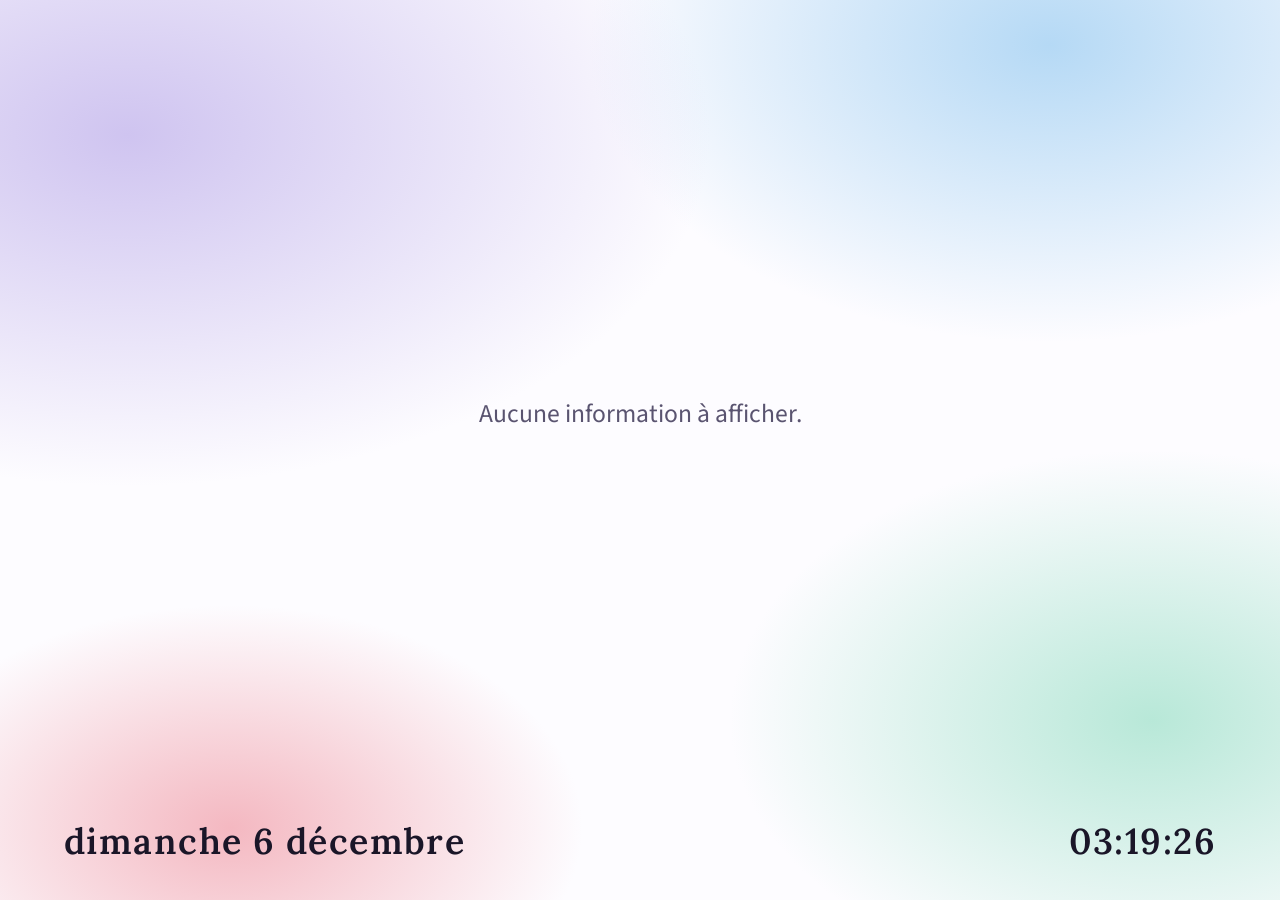
==== frontend/index.html @ 26ca7f98 "affichage menus" ====
<!DOCTYPE html>
<html lang="fr">
<head>
  <meta charset="UTF-8" />
  <meta name="viewport" content="width=device-width, initial-scale=1.0" />
  <title>Affichage Lycée</title>
  <link href="https://fonts.googleapis.com/css2?family=Lora:wght@600;700&family=Source+Sans+3:wght@300;400;600&display=swap" rel="stylesheet" />
  <style>
    :root {
      --rose:  #f4b8c1;
      --mint:  #b8e8d8;
      --lav:   #cfc4f0;
      --sky:   #b5d9f5;
      --white: #fdfcff;
      --ink:   #1a1628;
      --muted: #5a5470;
    }

    *, *::before, *::after { box-sizing: border-box; margin: 0; padding: 0; }

    html, body {
      width: 100%; height: 100%;
      overflow: hidden;
      background: var(--white);
      font-family: 'Source Sans 3', sans-serif;
    }

    /* ── Fond dégradé pastel ── */
    .bg {
      position: fixed; inset: 0; z-index: 0;
      background:
        radial-gradient(ellipse 70% 60% at 10% 15%,  var(--lav)  0%, transparent 65%),
        radial-gradient(ellipse 55% 50% at 90% 80%,  var(--mint) 0%, transparent 60%),
        radial-gradient(ellipse 60% 55% at 82% 5%,   var(--sky)  0%, transparent 60%),
        radial-gradient(ellipse 50% 45% at 18% 92%,  var(--rose) 0%, transparent 55%),
        var(--white);
      animation: breathe 14s ease-in-out infinite alternate;
    }

    @keyframes breathe {
      from { filter: hue-rotate(0deg)  brightness(1); }
      to   { filter: hue-rotate(10deg) brightness(1.03); }
    }

    /* ── Layout ── */
    .layout {
      position: relative; z-index: 1;
      display: flex;
      flex-direction: column;
      height: 100vh;
      padding: 4vh 5vw;
      gap: 3vh;
    }

    .main {
      flex: 1;
      display: grid;
      grid-template-columns: 1fr 1fr;
      gap: 4vw;
      align-items: center;
      transition: opacity .6s ease;
      min-height: 0; /* empêche le débordement dans le flex parent */
    }

    /* Fondu lors du changement */
    .main.fading {
      opacity: 0;
    }

    .content {
      display: flex;
      flex-direction: column;
      justify-content: center;
      gap: 3vh;
      padding: 2vh 0;
    }

    h1 {
      font-family: 'Lora', serif;
      font-weight: 700;
      line-height: 1.1;
      color: var(--ink);
    }

    .body-text {
      font-weight: 400;
      line-height: 1.6;
      color: var(--muted);
    }

    .visual {
      height: 70vh;
      display: flex;
      align-items: center;
    }

    .card-img {
      width: 100%;
      height: 100%;
      border-radius: 2rem;
      overflow: hidden;
      box-shadow:
        0 4px 20px rgba(26,22,40,.08),
        0 20px 60px rgba(26,22,40,.12);
    }

    .card-img img {
      width: 100%; height: 100%;
      object-fit: cover;
      display: block;
    }

    /* ── Mode sans image ── */
    .main.no-image {
      grid-template-columns: 1fr;
    }

    .main.no-image .content {
      max-width: 80vw;
      margin: 0 auto;
      text-align: center;
    }

    /* ── Slide absences ── */
    .main.absences {
      grid-template-columns: 1fr;
      align-items: stretch;
    }

    .absences-wrap {
      display: flex;
      flex-direction: column;
      gap: 1.2vh;
      width: 100%;
    }

    .absences-title {
      font-family: 'Lora', serif;
      font-weight: 700;
      font-size: clamp(1.4rem, 2.6vw, 3.2rem);
      color: var(--ink);
      text-align: center;
      letter-spacing: .03em;
      margin-bottom: 1.2vh;
      display: flex;
      align-items: center;
      justify-content: center;
      gap: 0.5em;
    }

    .absences-title svg { flex-shrink: 0; }

    .absence-row {
      display: grid;
      grid-template-columns: 1.6fr 1.2fr 1.4fr;
      gap: 2vw;
      align-items: center;
      background: rgba(255,255,255,0.78);
      backdrop-filter: blur(14px);
      border-radius: 1.2rem;
      padding: 1vh 2.5vw;
      box-shadow:
        0 2px 8px  rgba(26,22,40,.06),
        0 8px 32px rgba(26,22,40,.12);
      border-left: .7vw solid var(--lav);
    }

    .absence-prof {
      font-family: 'Lora', serif;
      font-weight: 700;
      font-size: clamp(1.4rem, 3.2vw, 4rem);
      color: var(--ink);
      white-space: nowrap;
      overflow: hidden;
      text-overflow: ellipsis;
    }

    .absence-matiere {
      font-size: clamp(1.2rem, 2.7vw, 3.4rem);
      color: var(--muted);
      font-weight: 600;
      text-align: left;
      white-space: nowrap;
      overflow: hidden;
      text-overflow: ellipsis;
    }

    .absence-dates {
      display: flex;
      flex-direction: row;
      gap: .8vw;
      justify-content: flex-end;
      align-items: flex-end;
    }

    .absence-date-item {
      display: flex;
      flex-direction: column;
      align-items: center;
    }

    .absence-date-badge {
      font-size: clamp(1.1rem, 2.3vw, 3rem);
      font-weight: 600;
      color: var(--ink);
      background: rgba(207,196,240,0.35);
      border-radius: .5rem;
      padding: .15em .6em;
      line-height: 1.3;
      white-space: nowrap;
    }

    .absence-date-label {
      font-size: clamp(.6rem, .9vw, 1.1rem);
      font-weight: 400;
      color: var(--muted);
      text-transform: uppercase;
      letter-spacing: .08em;
      margin-bottom: .15em;
    }

    /* ── Slide menu ── */
    .main.menu {
      grid-template-columns: 1fr;
      align-items: stretch;
    }

    .menu-wrap {
      display: flex;
      flex-direction: column;
      gap: 1.2vh;
      width: 100%;
    }

    .menu-title {
      font-family: 'Lora', serif;
      font-weight: 700;
      font-size: clamp(1.4rem, 2.6vw, 3.2rem);
      color: var(--ink);
      text-align: center;
      letter-spacing: .03em;
      margin-bottom: 1.2vh;
      display: flex;
      align-items: center;
      justify-content: center;
      gap: 0.5em;
    }

    .menu-title svg { flex-shrink: 0; }

    .menu-date {
      font-size: clamp(.9rem, 1.4vw, 1.8rem);
      color: var(--muted);
      font-weight: 400;
      text-align: center;
      margin-top: -.8vh;
      margin-bottom: .4vh;
      text-transform: capitalize;
    }

    .menu-row {
      display: grid;
      grid-template-columns: 12vw 1fr auto;
      gap: 2vw;
      align-items: center;
      background: rgba(255,255,255,0.78);
      backdrop-filter: blur(14px);
      border-radius: 1.2rem;
      padding: 1vh 2.5vw;
      box-shadow:
        0 2px 8px  rgba(26,22,40,.06),
        0 8px 32px rgba(26,22,40,.12);
    }

    .menu-row:nth-child(1) { border-left: .7vw solid var(--mint); }
    .menu-row:nth-child(2) { border-left: .7vw solid var(--rose); }
    .menu-row:nth-child(3) { border-left: .7vw solid var(--lav); }
    .menu-row:nth-child(4) { border-left: .7vw solid var(--sky); }

    .menu-categorie {
      font-size: clamp(.8rem, 1.2vw, 1.5rem);
      color: var(--muted);
      font-weight: 600;
      text-transform: uppercase;
      letter-spacing: .08em;
    }

    .menu-plat {
      font-family: 'Lora', serif;
      font-weight: 700;
      font-size: clamp(1.6rem, 3.6vw, 5rem);
      color: var(--ink);
      white-space: nowrap;
      overflow: hidden;
      text-overflow: ellipsis;
    }

    .menu-badges {
      display: flex;
      gap: .6vw;
      align-items: center;
      justify-content: flex-end;
    }

    .menu-badge img {
      width: clamp(1.4rem, 2.8vw, 3.6rem);
      height: clamp(1.4rem, 2.8vw, 3.6rem);
      object-fit: contain;
    }

    /* ── Footer ── */
    footer {
      display: flex;
      align-items: center;
      justify-content: space-between;
      flex-shrink: 0; /* ne se compresse jamais */
    }

    .date-bottom, .clock {
      font-family: 'Lora', serif;
      font-size: clamp(1.2rem, 2.8vw, 2.6rem);
      font-weight: 600;
      color: var(--ink);
      letter-spacing: .04em;
    }
  </style>
</head>
<body>

  <div class="bg"></div>

  <div class="layout">

    <div class="main version-a" id="main">
      <!-- Contenu injecté par JS -->
    </div>

    <footer>
      <div class="date-bottom" id="date-bottom"></div>
      <div class="clock" id="clock"></div>
    </footer>

  </div>

  <script>
    const DURATION = 8000;
    const ABSENCES_PAR_SLIDE = 4;

    // token de la télé
    const token = window.location.search.slice(7);

    const main = document.getElementById('main');

    let annonces  = [];
    let absences  = [];
    let menus     = [];
    // slides = [...annonces_slides, ...absences_slides, ...menu_slides]
    // chaque élément : { type: 'annonce'|'absence'|'menu', data: ... }
    let slides = [];
    let index  = 0;

    /* ── Helpers date ── */
    function pad(n) { return String(n).padStart(2, '0'); }

    function fmtDate(str) {
      const d = new Date(str);
      return d.toLocaleDateString('fr-FR', { weekday: 'short', day: 'numeric', month: 'short' });
    }

    /* ── Construction du tableau de slides ── */
    function buildSlides() {
      slides = [];
      annonces.forEach(a => slides.push({ type: 'annonce', data: a }));
      for (let i = 0; i < absences.length; i += ABSENCES_PAR_SLIDE) {
        slides.push({ type: 'absence', data: absences.slice(i, i + ABSENCES_PAR_SLIDE) });
      }
      menus.forEach(m => slides.push({ type: 'menu', data: m }));
    }

    /* ── Rendu d'une slide menu ── */
    function renderMenu(m) {
      const categories = [
        { label: 'Entrée',  prefix: 'entree',  color: 'var(--mint)' },
        { label: 'Plat',    prefix: 'plat',    color: 'var(--rose)' },
        { label: 'Laitage', prefix: 'laitage', color: 'var(--lav)'  },
        { label: 'Dessert', prefix: 'dessert', color: 'var(--sky)'  },
      ];

      const dateStr = new Date(m.jour).toLocaleDateString('fr-FR', { weekday: 'long', day: 'numeric', month: 'long' });

      const rows = categories.map(cat => {
        const nom = m[cat.prefix + '_nom'] || '—';
        const badges = [
          { key: 'fait_maison',   img: 'fait_maison.png',   alt: 'Fait maison'   },
          { key: 'bio',           img: 'bio.png',           alt: 'Bio'           },
          { key: 'circuit_court', img: 'circuit_court.png', alt: 'Circuit court' },
          { key: 'sans_viande',   img: 'vegan.png',         alt: 'Sans viande'   },
        ]
        .filter(b => m[cat.prefix + '_' + b.key] == 1)
        .map(b => `<div class="menu-badge"><img src="${b.img}" alt="${b.alt}" title="${b.alt}" /></div>`)
        .join('');

        return `
        <div class="menu-row">
          <div class="menu-categorie">${cat.label}</div>
          <div class="menu-plat">${nom}</div>
          <div class="menu-badges">${badges}</div>
        </div>`;
      }).join('');

      main.innerHTML = `
        <div class="menu-wrap">
          <div class="menu-title">
            <svg width="1em" height="1em" viewBox="0 0 24 24" fill="none" stroke="currentColor" stroke-width="2.2" stroke-linecap="round" stroke-linejoin="round">
              <path d="M3 2v7c0 1.1.9 2 2 2h4a2 2 0 0 0 2-2V2"/><path d="M7 2v20"/><path d="M21 15V2a5 5 0 0 0-5 5v6c0 1.1.9 2 2 2h3zm0 0v7"/>
            </svg>
            Menu du jour
          </div>
          <div class="menu-date">${dateStr}</div>
          ${rows}
        </div>`;
      main.className = 'main menu';
    }

    /* ── Rendu d'une slide annonce ── */
    function renderAnnonce(a, i) {
      const hasImage = a.lien_image && a.lien_image.trim() !== '';
      const textBlock = `
        <section class="content">
          <h1>${a.titre}</h1>
          <p class="body-text">${a.contenu}</p>
        </section>`;
      const imageBlock = `
        <div class="visual">
          <div class="card-img">
            <img src="${a.lien_image}" alt="${a.titre}" />
          </div>
        </div>`;

      if (!hasImage) {
        main.innerHTML = textBlock;
        main.className = 'main no-image';
      } else {
        main.innerHTML = (i % 2 === 0)
          ? textBlock + imageBlock
          : imageBlock + textBlock;
        main.className = 'main';
      }

      const tLen  = a.titre.length;
      const cLen  = a.contenu.length;
      const tRatio = 1 - Math.min(Math.max((tLen - 10) / 70, 0), 1);
      const tSize  = hasImage ? (3 + tRatio * 4).toFixed(2) : (4 + tRatio * 5).toFixed(2);
      const cRatio = 1 - Math.min(Math.max((cLen - 40) / 260, 0), 1);
      const cSize  = hasImage ? (1.4 + cRatio * 1.6).toFixed(2) : (1.8 + cRatio * 2).toFixed(2);
      main.querySelector('h1').style.fontSize         = `clamp(1.6rem, ${tSize}vw, 8rem)`;
      main.querySelector('.body-text').style.fontSize = `clamp(1rem, ${cSize}vw, 3.2rem)`;
    }

    /* ── Rendu d'une slide absences ── */
    function renderAbsences(group) {
      const colors = ['var(--lav)', 'var(--mint)', 'var(--rose)', 'var(--sky)'];
      const rows = group.map((ab, idx) => {
        const color = colors[idx % colors.length];
        return `
        <div class="absence-row" style="border-left-color:${color}">
          <div class="absence-prof">${ab.professeur}</div>
          <div class="absence-matiere">${ab.matiere}</div>
          <div class="absence-dates">
            <div class="absence-date-item">
              <div class="absence-date-label">Début</div>
              <div class="absence-date-badge">${fmtDate(ab.date_debut)}</div>
            </div>
            <div class="absence-date-item">
              <div class="absence-date-label">Fin</div>
              <div class="absence-date-badge">${fmtDate(ab.date_fin)}</div>
            </div>
          </div>
        </div>`;
      }).join('');

      main.innerHTML = `
        <div class="absences-wrap">
          <div class="absences-title">
            <svg width="1em" height="1em" viewBox="0 0 24 24" fill="none" stroke="currentColor" stroke-width="2.2" stroke-linecap="round" stroke-linejoin="round">
              <circle cx="12" cy="8" r="4"/><path d="M4 20c0-4 3.6-7 8-7s8 3 8 7"/>
              <line x1="17" y1="11" x2="23" y2="11"/>
            </svg>
            Absences des professeurs
          </div>
          ${rows}
        </div>`;
      main.className = 'main absences';
    }

    /* ── Rendu générique ── */
    function render(i) {
      const slide = slides[i];
      if (!slide) return;
      if (slide.type === 'annonce') renderAnnonce(slide.data, i);
      else if (slide.type === 'absence') renderAbsences(slide.data);
      else renderMenu(slide.data);
    }

    /* ── Défilement ── */
    function toggle() {
      main.classList.add('fading');
      setTimeout(() => {
        index++;
        if (index >= slides.length) {
          // On recharge tout avant de reboucler
          chargerTout().then(() => {
            index = 0;
            render(index);
            main.classList.remove('fading');
          });
          return;
        }
        render(index);
        main.classList.remove('fading');
      }, 600);
    }

    /* ── Chargements ── */
    function chargerInfos() {
      return fetch('infos.php?token=' + token)
        .then(res => res.json())
        .then(data => { annonces = data; })
        .catch(err => {
          console.error('Erreur chargement annonces', err);
          annonces = [];
        });
    }

    function chargerAbsences() {
      return fetch('absences.php?token=' + token)
        .then(res => res.json())
        .then(data => { absences = data; })
        .catch(err => {
          console.error('Erreur chargement absences', err);
          absences = [];
        });
    }

    function chargerMenus() {
      return fetch('menu.php?token=' + token)
        .then(res => res.json())
        .then(data => { menus = data; })
        .catch(err => {
          console.error('Erreur chargement menus', err);
          menus = [];
        });
    }

    function chargerTout() {
      return Promise.all([chargerInfos(), chargerAbsences(), chargerMenus()])
        .then(() => {
          buildSlides();
          if (slides.length === 0) {
            main.innerHTML = `<p style="color:var(--muted);font-size:2vw;grid-column:1/-1;text-align:center;">Aucune information à afficher.</p>`;
            return;
          }
          if (annonces.length > 0) document.title = annonces[0].nom || 'Affichage Lycée';
        })
        .catch(err => {
          main.innerHTML = `<p style="color:var(--muted);font-size:2vw;grid-column:1/-1;text-align:center;">Impossible de charger les données.</p>`;
          console.error('Erreur générale', err);
          setTimeout(() => location.reload(), 2000);
        });
    }

    chargerTout().then(() => {
      render(index);
      setInterval(toggle, DURATION);
    });

    // Horloge
    function tick() {
      const now = new Date();
      document.getElementById('clock').textContent =
        pad(now.getHours()) + ':' + pad(now.getMinutes()) + ':' + pad(now.getSeconds());
    }
    const opts = { weekday: 'long', day: 'numeric', month: 'long' };
    document.getElementById('date-bottom').textContent =
      new Date().toLocaleDateString('fr-FR', opts);
    tick();
    setInterval(tick, 1000);
  </script>

</body>
</html>
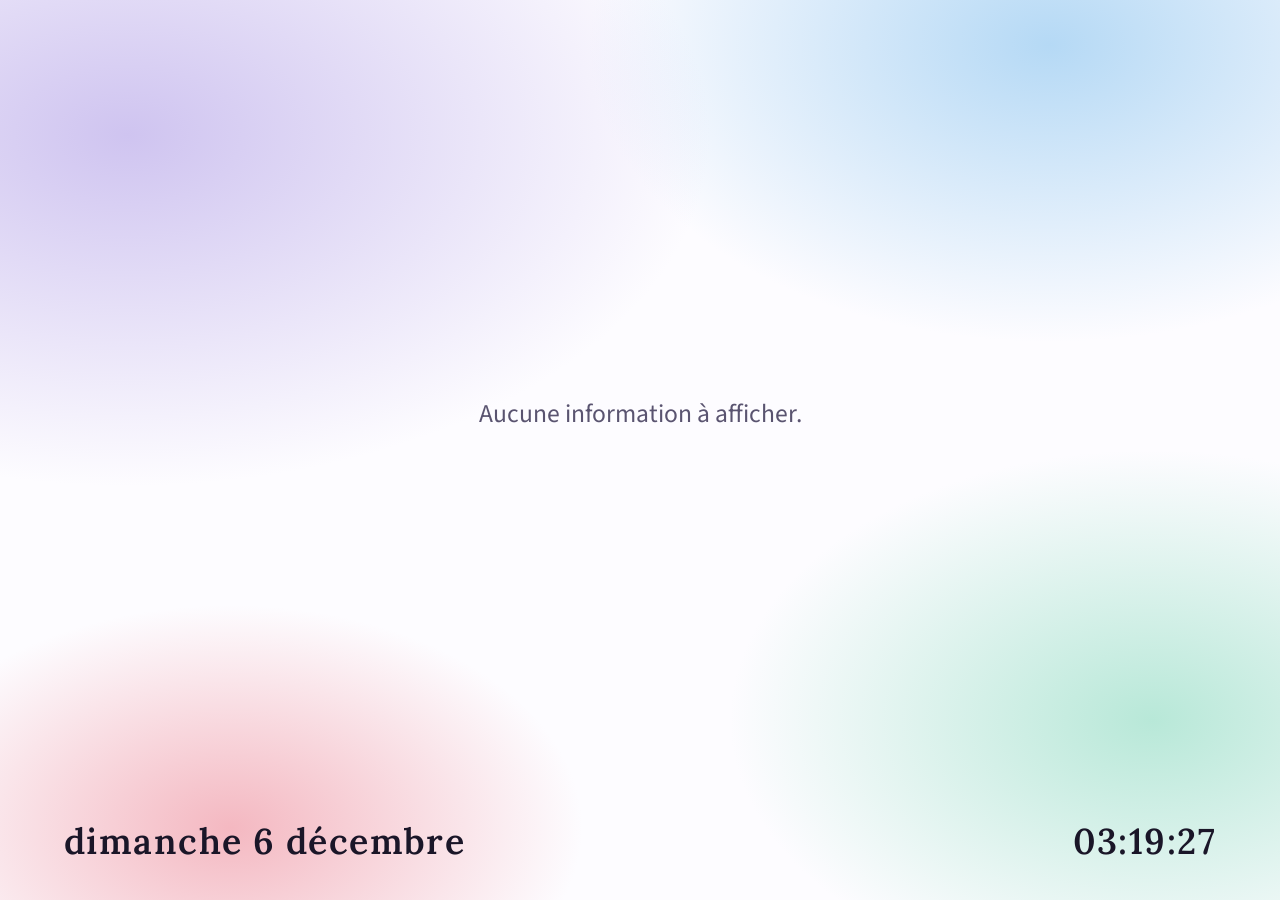
==== commit 422f7d99: "style menu" ====
--- a/frontend/index.html
+++ b/frontend/index.html
@@ -244,12 +244,13 @@
       align-items: center;
       justify-content: center;
       gap: 0.5em;
+      text-transform: capitalize;
     }
 
     .menu-title svg { flex-shrink: 0; }
 
     .menu-date {
-      font-size: clamp(.9rem, 1.4vw, 1.8rem);
+      font-size: clamp(1.4rem, 2.4vw, 3.2rem);
       color: var(--muted);
       font-weight: 400;
       text-align: center;
@@ -272,10 +273,7 @@
         0 8px 32px rgba(26,22,40,.12);
     }
 
-    .menu-row:nth-child(1) { border-left: .7vw solid var(--mint); }
-    .menu-row:nth-child(2) { border-left: .7vw solid var(--rose); }
-    .menu-row:nth-child(3) { border-left: .7vw solid var(--lav); }
-    .menu-row:nth-child(4) { border-left: .7vw solid var(--sky); }
+
 
     .menu-categorie {
       font-size: clamp(.8rem, 1.2vw, 1.5rem);
@@ -410,13 +408,7 @@
 
       main.innerHTML = `
         <div class="menu-wrap">
-          <div class="menu-title">
-            <svg width="1em" height="1em" viewBox="0 0 24 24" fill="none" stroke="currentColor" stroke-width="2.2" stroke-linecap="round" stroke-linejoin="round">
-              <path d="M3 2v7c0 1.1.9 2 2 2h4a2 2 0 0 0 2-2V2"/><path d="M7 2v20"/><path d="M21 15V2a5 5 0 0 0-5 5v6c0 1.1.9 2 2 2h3zm0 0v7"/>
-            </svg>
-            Menu du jour
-          </div>
-          <div class="menu-date">${dateStr}</div>
+          <div class="menu-title">${dateStr}</div>
           ${rows}
         </div>`;
       main.className = 'main menu';
@@ -569,9 +561,24 @@
         });
     }
 
+    let autoTimer;
+
+    function resetTimer() {
+      clearInterval(autoTimer);
+      autoTimer = setInterval(toggle, DURATION);
+    }
+
     chargerTout().then(() => {
       render(index);
-      setInterval(toggle, DURATION);
+      autoTimer = setInterval(toggle, DURATION);
+    });
+
+    document.addEventListener('keydown', (e) => {
+      if (e.code === 'Space') {
+        e.preventDefault();
+        toggle();
+        resetTimer();
+      }
     });
 
     // Horloge
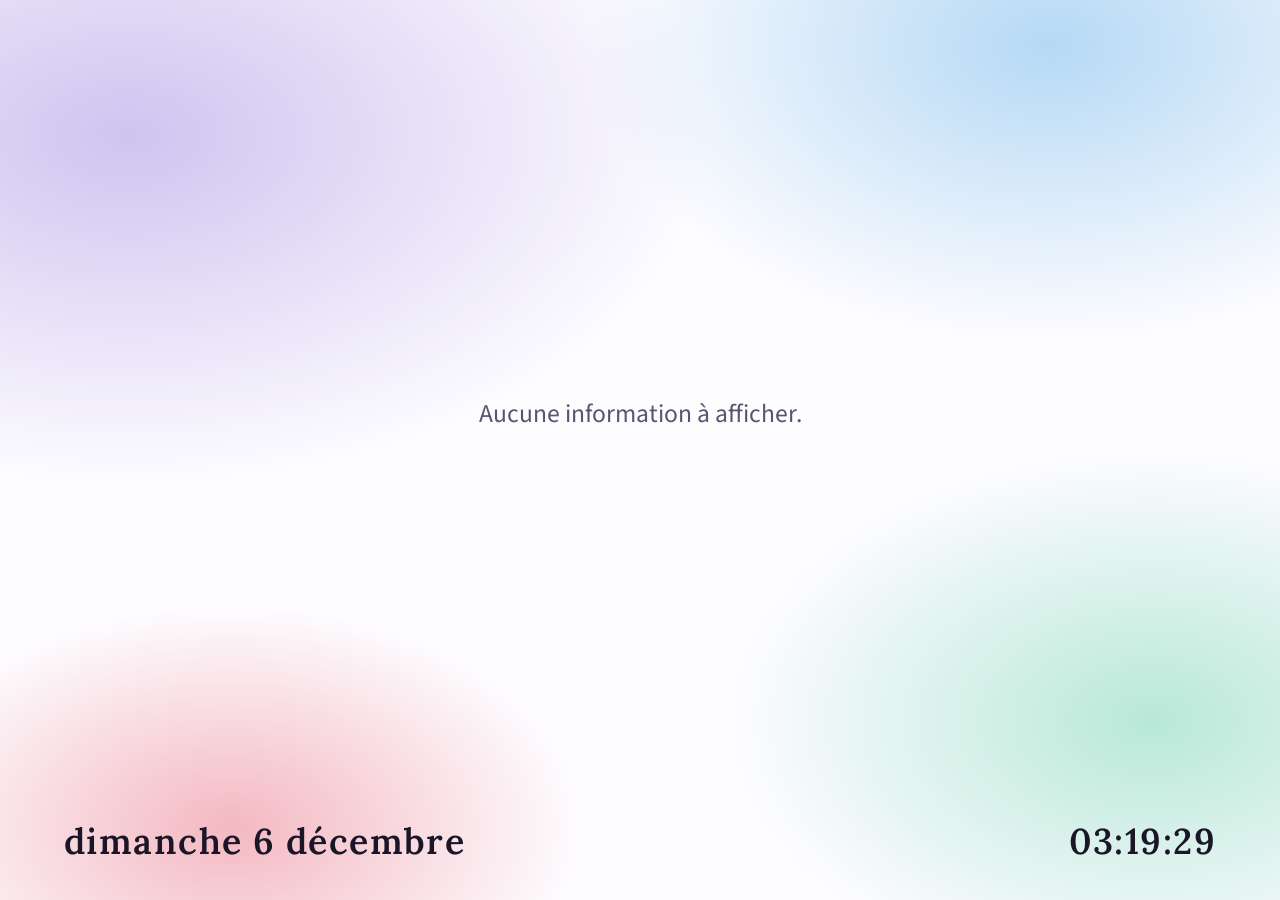
==== commit 0834c8c1: "refacto" ====
--- a/frontend/index.html
+++ b/frontend/index.html
@@ -389,10 +389,10 @@
       const rows = categories.map(cat => {
         const nom = m[cat.prefix + '_nom'] || '—';
         const badges = [
-          { key: 'fait_maison',   img: 'fait_maison.png',   alt: 'Fait maison'   },
-          { key: 'bio',           img: 'bio.png',           alt: 'Bio'           },
-          { key: 'circuit_court', img: 'circuit_court.png', alt: 'Circuit court' },
-          { key: 'sans_viande',   img: 'vegan.png',         alt: 'Sans viande'   },
+          { key: 'fait_maison',   img: 'img/fait_maison.png',   alt: 'Fait maison'   },
+          { key: 'bio',           img: 'img/bio.png',           alt: 'Bio'           },
+          { key: 'circuit_court', img: 'img/circuit_court.png', alt: 'Circuit court' },
+          { key: 'sans_viande',   img: 'img/vegan.png',         alt: 'Sans viande'   },
         ]
         .filter(b => m[cat.prefix + '_' + b.key] == 1)
         .map(b => `<div class="menu-badge"><img src="${b.img}" alt="${b.alt}" title="${b.alt}" /></div>`)
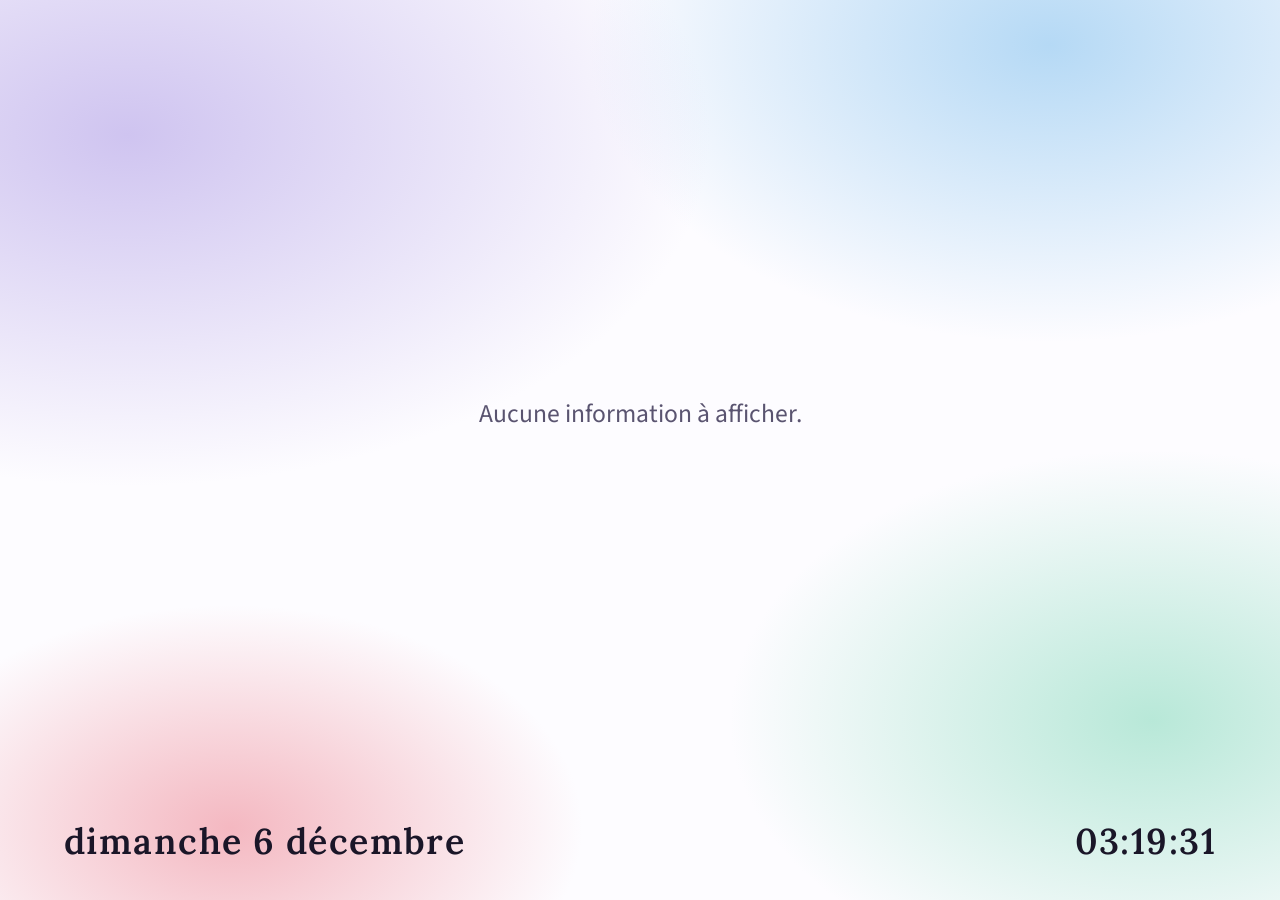
==== commit 8c95c5e3: "modif style mineur" ====
--- a/frontend/index.html
+++ b/frontend/index.html
@@ -235,7 +235,7 @@
     .menu-title {
       font-family: 'Lora', serif;
       font-weight: 700;
-      font-size: clamp(1.4rem, 2.6vw, 3.2rem);
+      font-size: clamp(1.8rem, 3vw, 3.6rem);
       color: var(--ink);
       text-align: center;
       letter-spacing: .03em;
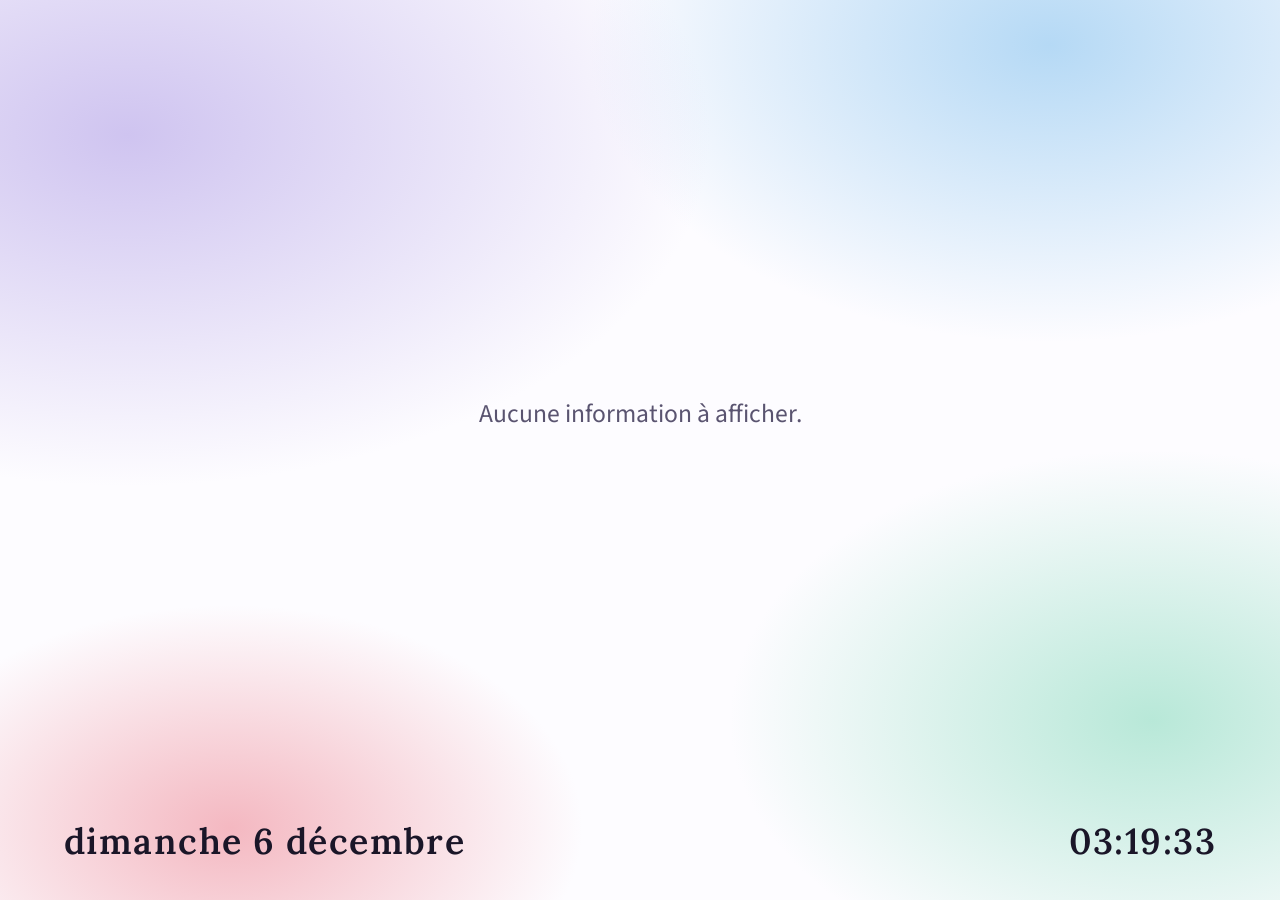
==== commit 00e7e180: "affichage image fullscreen" ====
--- a/frontend/index.html
+++ b/frontend/index.html
@@ -306,6 +306,26 @@
       object-fit: contain;
     }
 
+    /* ── Mode image plein écran ── */
+    #fullscreen-overlay {
+      display: none;
+      position: fixed;
+      inset: 0;
+      z-index: 9999;
+      background: #000;
+    }
+
+    #fullscreen-overlay.active {
+      display: block;
+    }
+
+    #fullscreen-overlay img {
+      width: 100%;
+      height: 100%;
+      object-fit: cover;
+      display: block;
+    }
+
     /* ── Footer ── */
     footer {
       display: flex;
@@ -326,6 +346,10 @@
 <body>
 
   <div class="bg"></div>
+
+  <div id="fullscreen-overlay">
+    <img id="fullscreen-img" src="" alt="" />
+  </div>
 
   <div class="layout">
 
@@ -414,8 +438,30 @@
       main.className = 'main menu';
     }
 
+    const overlay    = document.getElementById('fullscreen-overlay');
+    const fullscreenImg = document.getElementById('fullscreen-img');
+
+    function showFullscreen(src, alt) {
+      fullscreenImg.src = src;
+      fullscreenImg.alt = alt;
+      overlay.classList.add('active');
+    }
+
+    function hideFullscreen() {
+      overlay.classList.remove('active');
+      fullscreenImg.src = '';
+    }
+
     /* ── Rendu d'une slide annonce ── */
     function renderAnnonce(a, i) {
+      // Mode plein écran
+      if (a.image_fullscreen == 1 && a.lien_image && a.lien_image.trim() !== '') {
+        showFullscreen(a.lien_image, a.titre);
+        main.innerHTML = '';
+        main.className = 'main';
+        return;
+      }
+      hideFullscreen();
       const hasImage = a.lien_image && a.lien_image.trim() !== '';
       const textBlock = `
         <section class="content">
@@ -489,6 +535,7 @@
     function render(i) {
       const slide = slides[i];
       if (!slide) return;
+      if (slide.type !== 'annonce') hideFullscreen();
       if (slide.type === 'annonce') renderAnnonce(slide.data, i);
       else if (slide.type === 'absence') renderAbsences(slide.data);
       else renderMenu(slide.data);
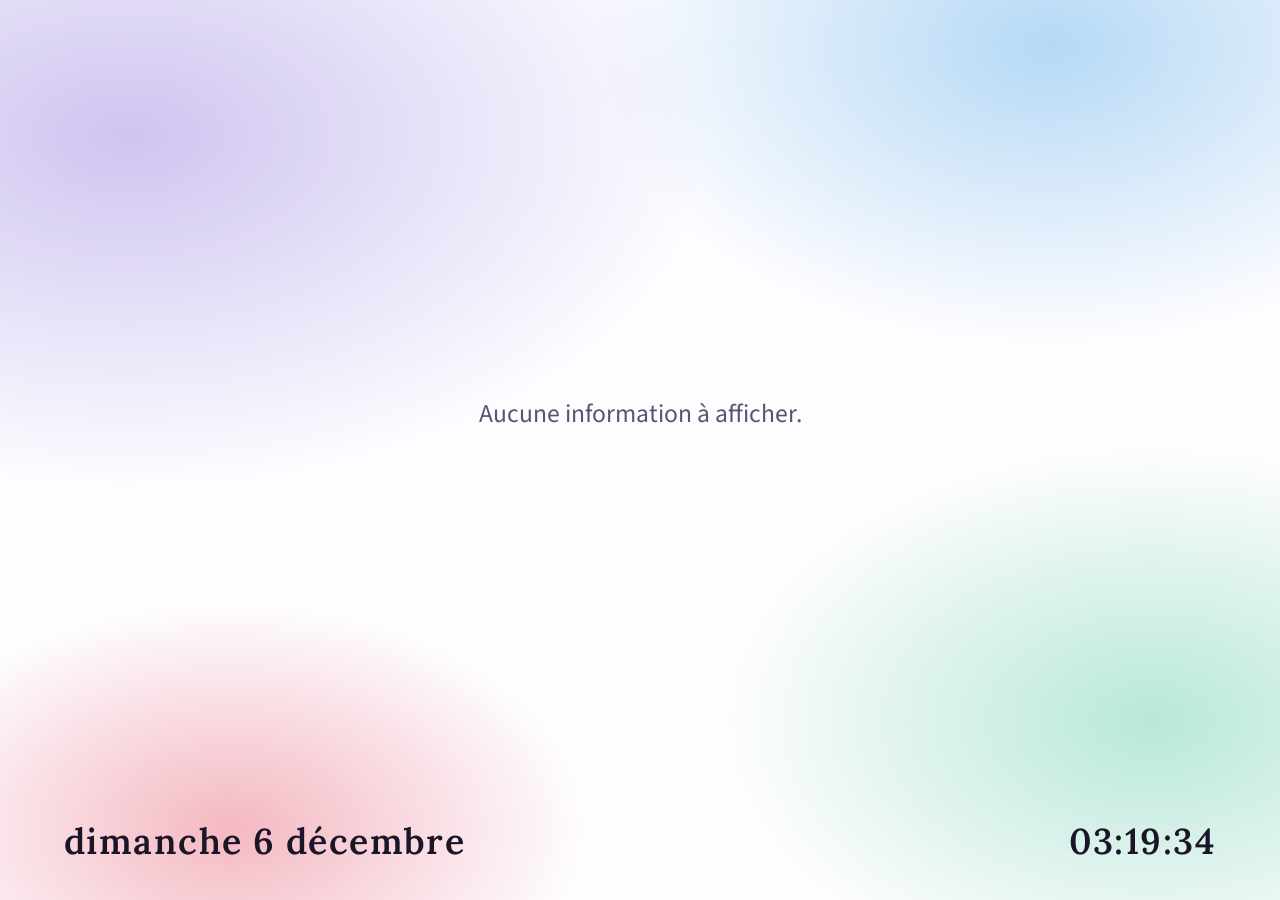
==== commit ef0fb337: "champ libre dans absences" ====
--- a/frontend/index.html
+++ b/frontend/index.html
@@ -151,18 +151,39 @@
     .absences-title svg { flex-shrink: 0; }
 
     .absence-row {
-      display: grid;
-      grid-template-columns: 1.6fr 1.2fr 1.4fr;
-      gap: 2vw;
-      align-items: center;
+      display: flex;
+      flex-direction: column;
+      gap: 0;
       background: rgba(255,255,255,0.78);
       backdrop-filter: blur(14px);
       border-radius: 1.2rem;
-      padding: 1vh 2.5vw;
+      overflow: hidden;
       box-shadow:
         0 2px 8px  rgba(26,22,40,.06),
         0 8px 32px rgba(26,22,40,.12);
       border-left: .7vw solid var(--lav);
+    }
+
+    .absence-row-main {
+      display: grid;
+      grid-template-columns: 1.6fr 1.2fr 1.4fr;
+      gap: 2vw;
+      align-items: center;
+      padding: 1vh 2.5vw;
+    }
+
+    .absence-champ-libre {
+      font-size: clamp(1.1rem, 2.3vw, 3rem);
+      font-weight: 600;
+      color: var(--muted);
+      /*background: var(--white);*/
+      padding: .3em 2.5vw;
+      padding-top: 0em;
+      letter-spacing: .03em;
+      white-space: nowrap;
+      overflow: hidden;
+      text-overflow: ellipsis;
+      opacity: 0.9;
     }
 
     .absence-prof {
@@ -366,7 +387,7 @@
 
   <script>
     const DURATION = 8000;
-    const ABSENCES_PAR_SLIDE = 4;
+    const ABSENCES_PAR_SLIDE = 3;
 
     // token de la télé
     const token = window.location.search.slice(7);
@@ -500,20 +521,26 @@
       const colors = ['var(--lav)', 'var(--mint)', 'var(--rose)', 'var(--sky)'];
       const rows = group.map((ab, idx) => {
         const color = colors[idx % colors.length];
+        const champLibre = ab.champ_libre && ab.champ_libre.trim() !== ''
+          ? `<div class="absence-champ-libre">${ab.champ_libre}</div>`
+          : '';
         return `
         <div class="absence-row" style="border-left-color:${color}">
-          <div class="absence-prof">${ab.professeur}</div>
-          <div class="absence-matiere">${ab.matiere}</div>
-          <div class="absence-dates">
-            <div class="absence-date-item">
-              <div class="absence-date-label">Début</div>
-              <div class="absence-date-badge">${fmtDate(ab.date_debut)}</div>
-            </div>
-            <div class="absence-date-item">
-              <div class="absence-date-label">Fin</div>
-              <div class="absence-date-badge">${fmtDate(ab.date_fin)}</div>
+          <div class="absence-row-main">
+            <div class="absence-prof">${ab.professeur}</div>
+            <div class="absence-matiere">${ab.matiere}</div>
+            <div class="absence-dates">
+              <div class="absence-date-item">
+                <div class="absence-date-label">Début</div>
+                <div class="absence-date-badge">${fmtDate(ab.date_debut)}</div>
+              </div>
+              <div class="absence-date-item">
+                <div class="absence-date-label">Fin</div>
+                <div class="absence-date-badge">${fmtDate(ab.date_fin)}</div>
+              </div>
             </div>
           </div>
+          ${champLibre}
         </div>`;
       }).join('');
 
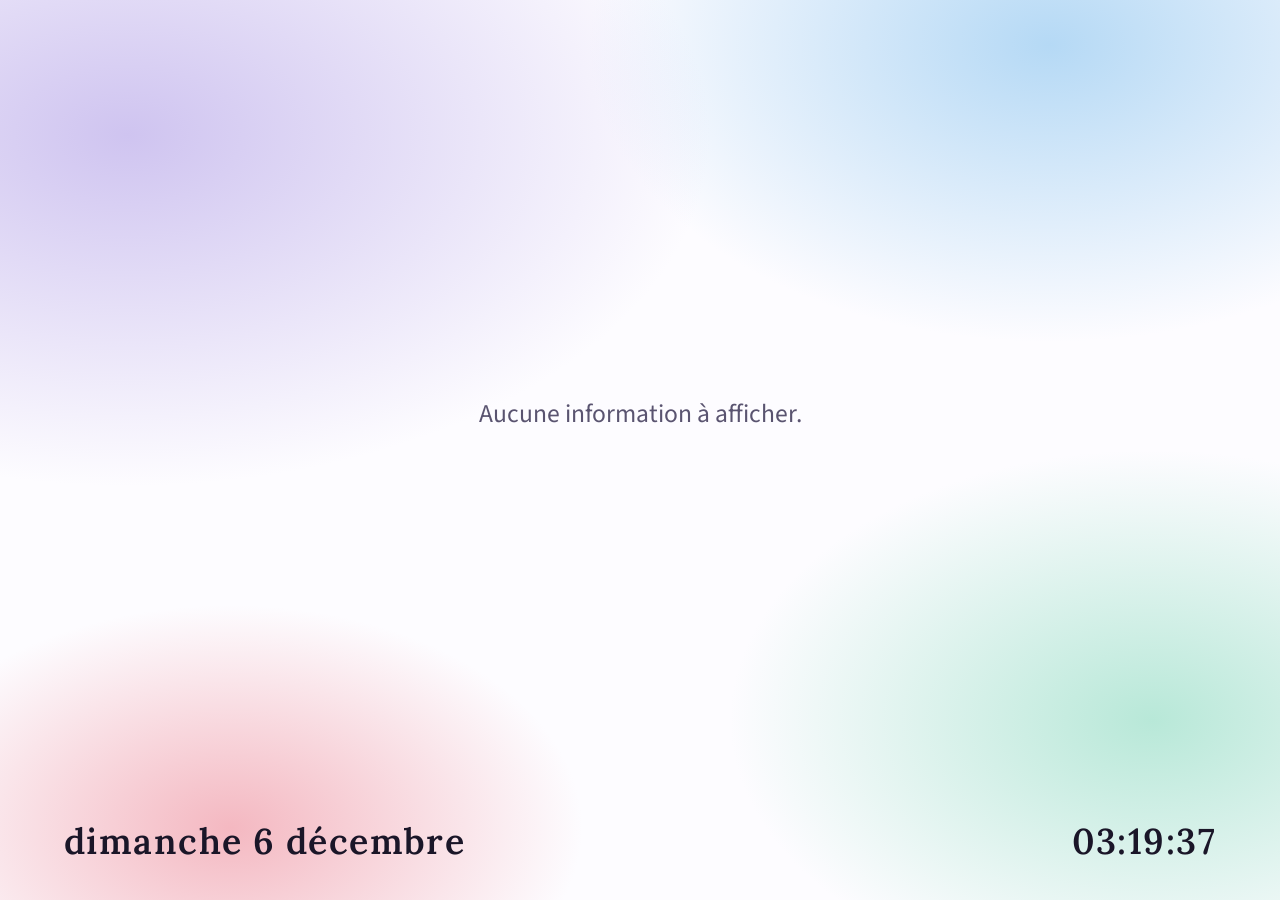
==== commit b69e54db: "affichage absence avec timeline" ====
--- a/frontend/index.html
+++ b/frontend/index.html
@@ -121,7 +121,7 @@
       text-align: center;
     }
 
-    /* ── Slide absences ── */
+    /* ── Slide absences – timeline ── */
     .main.absences {
       grid-template-columns: 1fr;
       align-items: stretch;
@@ -130,114 +130,158 @@
     .absences-wrap {
       display: flex;
       flex-direction: column;
-      gap: 1.2vh;
+      gap: 1.8vh;
       width: 100%;
+      height: 100%;
+      justify-content: center;
     }
 
     .absences-title {
+      font-family: 'Lora', serif;
+      font-weight: 700;
+      font-size: clamp(1.6rem, 2.8vw, 3.6rem);
+      color: var(--ink);
+      text-align: center;
+      letter-spacing: .03em;
+      margin-bottom: .6vh;
+      display: flex;
+      align-items: center;
+      justify-content: center;
+      gap: 0.5em;
+    }
+
+    .absences-title svg { flex-shrink: 0; }
+
+    /* Carte timeline */
+    .absence-card {
+      display: grid;
+      grid-template-columns: 26vw 1fr;
+      background: rgba(255,255,255,0.82);
+      backdrop-filter: blur(16px);
+      border-radius: 1.6rem;
+      overflow: hidden;
+      box-shadow:
+        0 2px 8px  rgba(26,22,40,.06),
+        0 10px 40px rgba(26,22,40,.13);
+    }
+
+    /* Colonne gauche : timeline */
+    .absence-timeline {
+      display: flex;
+      flex-direction: column;
+      align-items: center;
+      justify-content: space-between;
+      padding: 2vh 0;
+      position: relative;
+    }
+
+    /* Trait vertical */
+    .absence-timeline::before {
+      content: '';
+      position: absolute;
+      top: 3.2vh;
+      bottom: 3.2vh;
+      left: 50%;
+      transform: translateX(-50%);
+      width: .45vw;
+      border-radius: 99px;
+      background: currentColor;
+      opacity: .18;
+    }
+
+    .absence-tl-point {
+      display: flex;
+      flex-direction: column;
+      align-items: center;
+      gap: .5vh;
+      z-index: 1;
+    }
+
+    .absence-tl-dot {
+      width: clamp(1rem, 1.6vw, 2rem);
+      height: clamp(1rem, 1.6vw, 2rem);
+      border-radius: 50%;
+      border: .35vw solid currentColor;
+      background: var(--white);
+      flex-shrink: 0;
+    }
+
+    .absence-tl-label {
+      font-size: clamp(.65rem, .9vw, 1.1rem);
+      font-weight: 600;
+      text-transform: uppercase;
+      letter-spacing: .1em;
+      color: var(--muted);
+    }
+
+    .absence-tl-datetime {
+      display: flex;
+      flex-direction: row;
+      align-items: baseline;
+      gap: .6vw;
+      justify-content: center;
+      flex-wrap: nowrap;
+    }
+
+    .absence-tl-date {
       font-family: 'Lora', serif;
       font-weight: 700;
       font-size: clamp(1.4rem, 2.6vw, 3.2rem);
       color: var(--ink);
-      text-align: center;
-      letter-spacing: .03em;
-      margin-bottom: 1.2vh;
-      display: flex;
-      align-items: center;
+      line-height: 1.2;
+      white-space: nowrap;
+    }
+
+    .absence-tl-heure {
+      font-size: clamp(1.2rem, 2.1vw, 2.8rem);
+      font-weight: 600;
+      color: var(--ink);
+      background: rgba(207,196,240,0.4);
+      border-radius: .5rem;
+      padding: .1em .55em;
+      line-height: 1.3;
+      white-space: nowrap;
+    }
+
+    /* Colonne droite : infos prof */
+    .absence-info {
+      display: flex;
+      flex-direction: column;
       justify-content: center;
-      gap: 0.5em;
-    }
-
-    .absences-title svg { flex-shrink: 0; }
-
-    .absence-row {
-      display: flex;
-      flex-direction: column;
-      gap: 0;
-      background: rgba(255,255,255,0.78);
-      backdrop-filter: blur(14px);
-      border-radius: 1.2rem;
-      overflow: hidden;
-      box-shadow:
-        0 2px 8px  rgba(26,22,40,.06),
-        0 8px 32px rgba(26,22,40,.12);
-      border-left: .7vw solid var(--lav);
-    }
-
-    .absence-row-main {
-      display: grid;
-      grid-template-columns: 1.6fr 1.2fr 1.4fr;
-      gap: 2vw;
-      align-items: center;
-      padding: 1vh 2.5vw;
-    }
-
-    .absence-champ-libre {
-      font-size: clamp(1.1rem, 2.3vw, 3rem);
-      font-weight: 600;
-      color: var(--muted);
-      /*background: var(--white);*/
-      padding: .3em 2.5vw;
-      padding-top: 0em;
-      letter-spacing: .03em;
-      white-space: nowrap;
-      overflow: hidden;
-      text-overflow: ellipsis;
-      opacity: 0.9;
+      padding: 2.2vh 2.5vw;
+      gap: .6vh;
+      border-left: .6vw solid currentColor;
     }
 
     .absence-prof {
       font-family: 'Lora', serif;
       font-weight: 700;
-      font-size: clamp(1.4rem, 3.2vw, 4rem);
+      font-size: clamp(1.8rem, 3.8vw, 5rem);
       color: var(--ink);
       white-space: nowrap;
       overflow: hidden;
       text-overflow: ellipsis;
+      line-height: 1.1;
     }
 
     .absence-matiere {
-      font-size: clamp(1.2rem, 2.7vw, 3.4rem);
+      font-size: clamp(1.3rem, 2.6vw, 3.4rem);
       color: var(--muted);
       font-weight: 600;
-      text-align: left;
       white-space: nowrap;
       overflow: hidden;
       text-overflow: ellipsis;
     }
 
-    .absence-dates {
-      display: flex;
-      flex-direction: row;
-      gap: .8vw;
-      justify-content: flex-end;
-      align-items: flex-end;
-    }
-
-    .absence-date-item {
-      display: flex;
-      flex-direction: column;
-      align-items: center;
-    }
-
-    .absence-date-badge {
-      font-size: clamp(1.1rem, 2.3vw, 3rem);
-      font-weight: 600;
-      color: var(--ink);
-      background: rgba(207,196,240,0.35);
-      border-radius: .5rem;
-      padding: .15em .6em;
-      line-height: 1.3;
-      white-space: nowrap;
-    }
-
-    .absence-date-label {
-      font-size: clamp(.6rem, .9vw, 1.1rem);
+    .absence-champ-libre {
+      font-size: clamp(1rem, 1.9vw, 2.5rem);
       font-weight: 400;
       color: var(--muted);
-      text-transform: uppercase;
-      letter-spacing: .08em;
-      margin-bottom: .15em;
+      white-space: nowrap;
+      overflow: hidden;
+      text-overflow: ellipsis;
+      opacity: .85;
+      font-style: italic;
     }
 
     /* ── Slide menu ── */
@@ -387,7 +431,7 @@
 
   <script>
     const DURATION = 8000;
-    const ABSENCES_PAR_SLIDE = 3;
+    const ABSENCES_PAR_SLIDE = 2;
 
     // token de la télé
     const token = window.location.search.slice(7);
@@ -408,6 +452,11 @@
     function fmtDate(str) {
       const d = new Date(str);
       return d.toLocaleDateString('fr-FR', { weekday: 'short', day: 'numeric', month: 'short' });
+    }
+
+    function fmtHeure(str) {
+      const d = new Date(str);
+      return pad(d.getHours()) + ':' + pad(d.getMinutes());
     }
 
     /* ── Construction du tableau de slides ── */
@@ -516,31 +565,58 @@
       main.querySelector('.body-text').style.fontSize = `clamp(1rem, ${cSize}vw, 3.2rem)`;
     }
 
-    /* ── Rendu d'une slide absences ── */
+    /* ── Rendu d'une slide absences – timeline ── */
     function renderAbsences(group) {
-      const colors = ['var(--lav)', 'var(--mint)', 'var(--rose)', 'var(--sky)'];
-      const rows = group.map((ab, idx) => {
-        const color = colors[idx % colors.length];
+      const colors = [
+        { line: 'var(--lav)',  rgb: '207,196,240' },
+        { line: 'var(--mint)', rgb: '184,232,216' },
+        { line: 'var(--rose)', rgb: '244,184,193' },
+        { line: 'var(--sky)',  rgb: '181,217,245' },
+      ];
+
+      const cards = group.map((ab, idx) => {
+        const c = colors[idx % colors.length];
+
+        const dDebut = new Date(ab.date_debut);
+        const dFin   = new Date(ab.date_fin);
+        const touteJournee =
+          dDebut.getHours() === 0  && dDebut.getMinutes() === 0 &&
+          dFin.getHours()   === 23 && dFin.getMinutes()   === 59;
+
+        const heureDebutHtml = touteJournee ? '' :
+          `<div class="absence-tl-heure">${fmtHeure(ab.date_debut)}</div>`;
+        const heureFinHtml = touteJournee ? '' :
+          `<div class="absence-tl-heure">${fmtHeure(ab.date_fin)}</div>`;
+
         const champLibre = ab.champ_libre && ab.champ_libre.trim() !== ''
-          ? `<div class="absence-champ-libre">${ab.champ_libre}</div>`
+          ? `<div class="absence-champ-libre">↳ ${ab.champ_libre}</div>`
           : '';
+
         return `
-        <div class="absence-row" style="border-left-color:${color}">
-          <div class="absence-row-main">
+        <div class="absence-card" style="color:${c.line}">
+          <div class="absence-timeline">
+            <div class="absence-tl-point">
+              <div class="absence-tl-label">Début</div>
+              <div class="absence-tl-dot"></div>
+              <div class="absence-tl-datetime">
+                <div class="absence-tl-date">${fmtDate(ab.date_debut)}</div>
+                ${heureDebutHtml}
+              </div>
+            </div>
+            <div class="absence-tl-point">
+              <div class="absence-tl-datetime">
+                <div class="absence-tl-date">${fmtDate(ab.date_fin)}</div>
+                ${heureFinHtml}
+              </div>
+              <div class="absence-tl-dot"></div>
+              <div class="absence-tl-label">Fin</div>
+            </div>
+          </div>
+          <div class="absence-info" style="border-left-color:${c.line}; background: rgba(${c.rgb},.13)">
             <div class="absence-prof">${ab.professeur}</div>
             <div class="absence-matiere">${ab.matiere}</div>
-            <div class="absence-dates">
-              <div class="absence-date-item">
-                <div class="absence-date-label">Début</div>
-                <div class="absence-date-badge">${fmtDate(ab.date_debut)}</div>
-              </div>
-              <div class="absence-date-item">
-                <div class="absence-date-label">Fin</div>
-                <div class="absence-date-badge">${fmtDate(ab.date_fin)}</div>
-              </div>
-            </div>
+            ${champLibre}
           </div>
-          ${champLibre}
         </div>`;
       }).join('');
 
@@ -553,7 +629,7 @@
             </svg>
             Absences des professeurs
           </div>
-          ${rows}
+          ${cards}
         </div>`;
       main.className = 'main absences';
     }
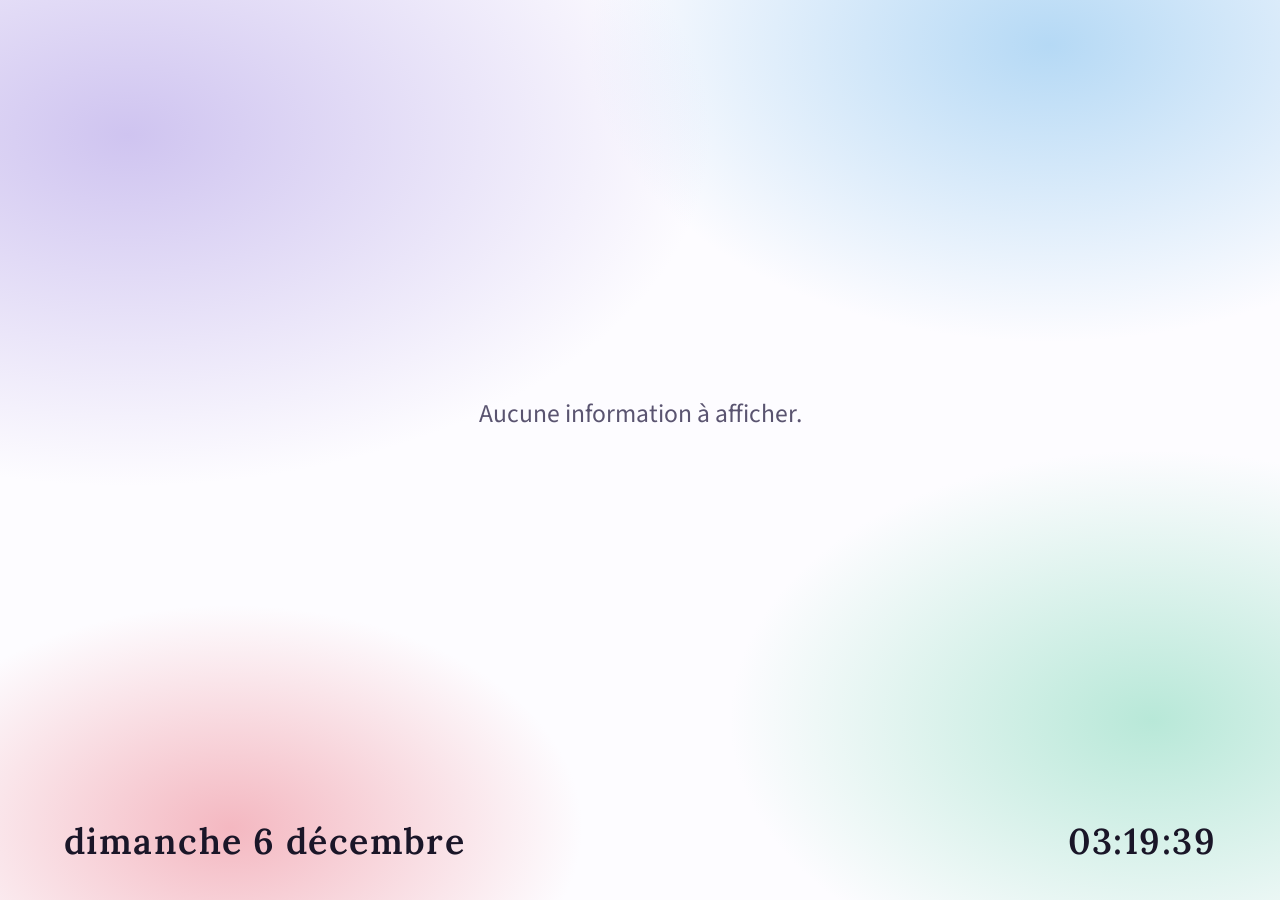
==== commit 272ae385: "amelioration affichage" ====
--- a/frontend/index.html
+++ b/frontend/index.html
@@ -430,7 +430,8 @@
   </div>
 
   <script>
-    const DURATION = 8000;
+    const DURATION_DEFAULT = 8000;
+    const DURATION_ABSENCE = 5000;
     const ABSENCES_PAR_SLIDE = 2;
 
     // token de la télé
@@ -655,11 +656,13 @@
             index = 0;
             render(index);
             main.classList.remove('fading');
+            scheduleNext();
           });
           return;
         }
         render(index);
         main.classList.remove('fading');
+        scheduleNext();
       }, 600);
     }
 
@@ -711,23 +714,31 @@
         });
     }
 
+    function getDuration(slide) {
+      if (!slide) return DURATION_DEFAULT;
+      return slide.type === 'absence' ? DURATION_ABSENCE : DURATION_DEFAULT;
+    }
+
     let autoTimer;
 
-    function resetTimer() {
-      clearInterval(autoTimer);
-      autoTimer = setInterval(toggle, DURATION);
+    function scheduleNext() {
+      clearTimeout(autoTimer);
+      const duration = getDuration(slides[index]);
+      autoTimer = setTimeout(() => {
+        toggle();
+      }, duration);
     }
 
     chargerTout().then(() => {
       render(index);
-      autoTimer = setInterval(toggle, DURATION);
+      scheduleNext();
     });
 
     document.addEventListener('keydown', (e) => {
       if (e.code === 'Space') {
         e.preventDefault();
         toggle();
-        resetTimer();
+        scheduleNext();
       }
     });
 
